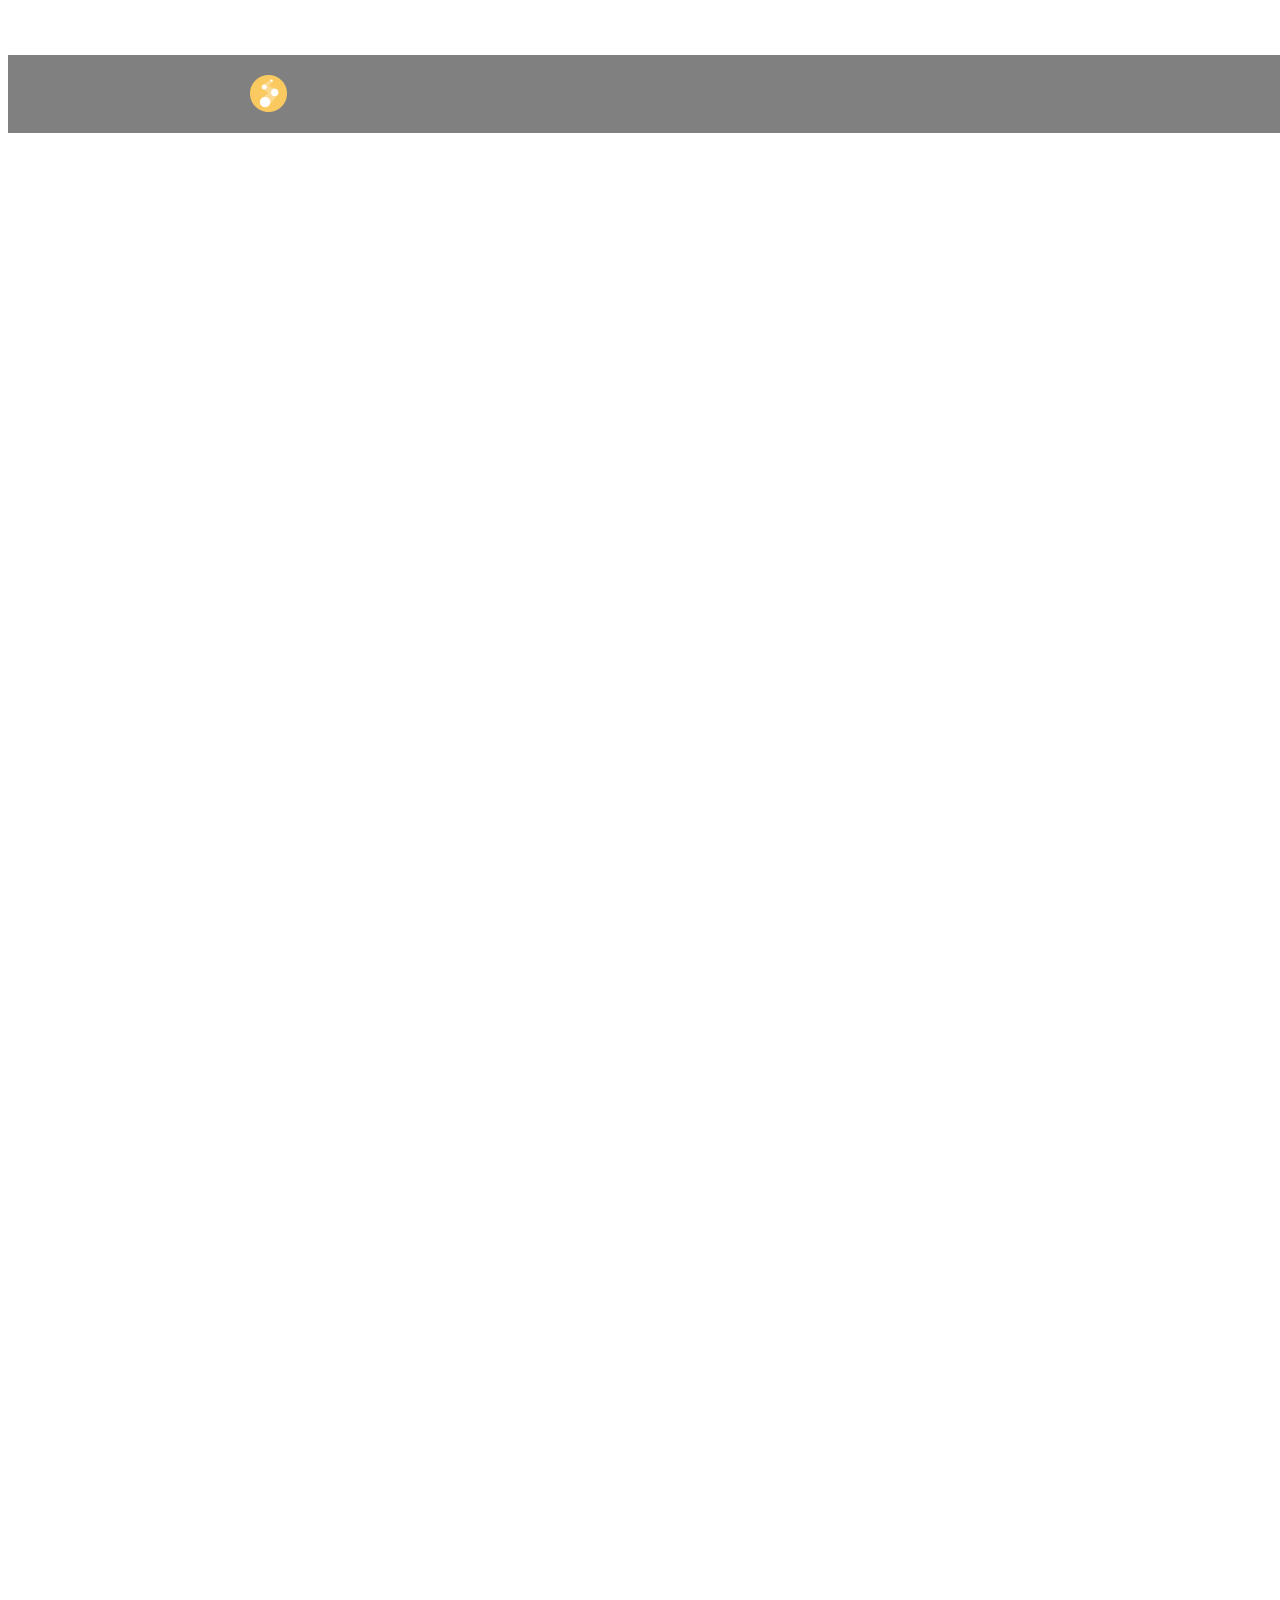
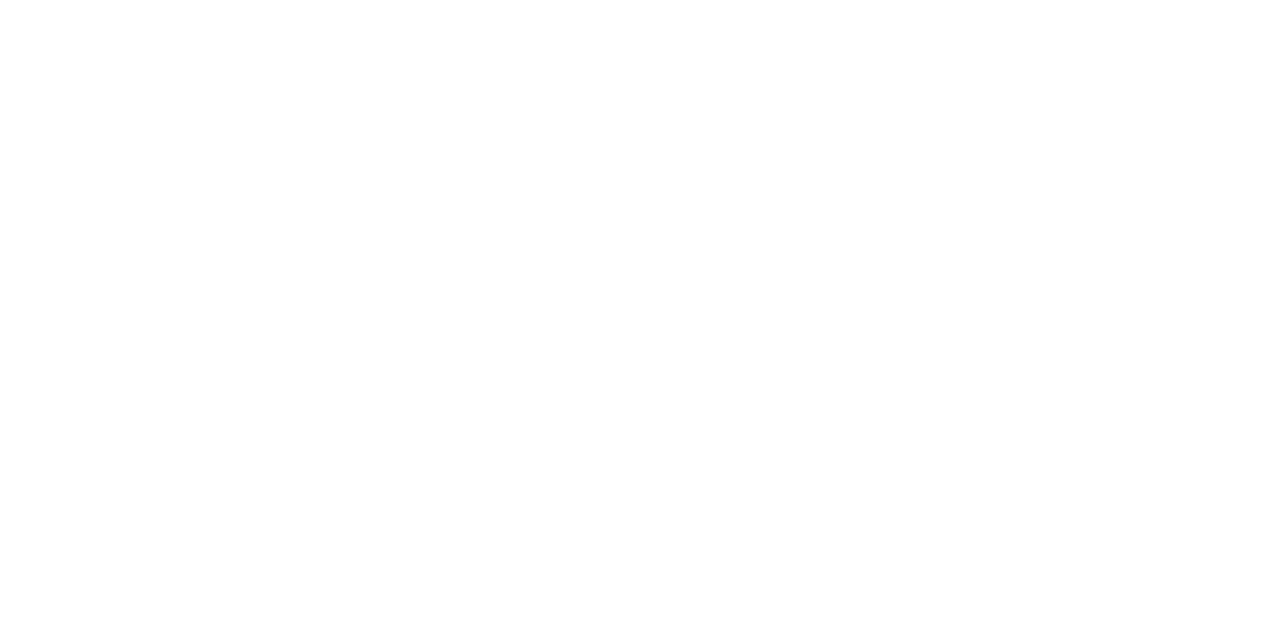
==== Home_work_for_4_lesson/index.html @ bf705a1a "1" ====
<!DOCTYPE html>
<html lang="en">
<head>
    <meta charset="UTF-8">
    <meta http-equiv="X-UA-Compatible" content="IE=edge">
    <meta name="viewport" content="width=device-width, initial-scale=1.0">
    <title>Document</title>
    <link rel="stylesheet" href="style_4.css">
</head>
<body>
    <div class="header">
        <div class="logo">
            <a href="#"><img src="images/logo.png"></a>
        </div>
    </div>
</body>
</html>
---- Home_work_for_4_lesson/style_4.css ----
body{
    position: relative;
    width: 1440px;
    height: 2201px;
    background: #FFFFFF;
}
.header{
    position: absolute;
    width: 1440px;
    height: 78px;
    left: 0px;
    top: 47px;
    background-color: grey;
}
.logo{
    margin-left: 242px;
    margin-top: 20px;
}
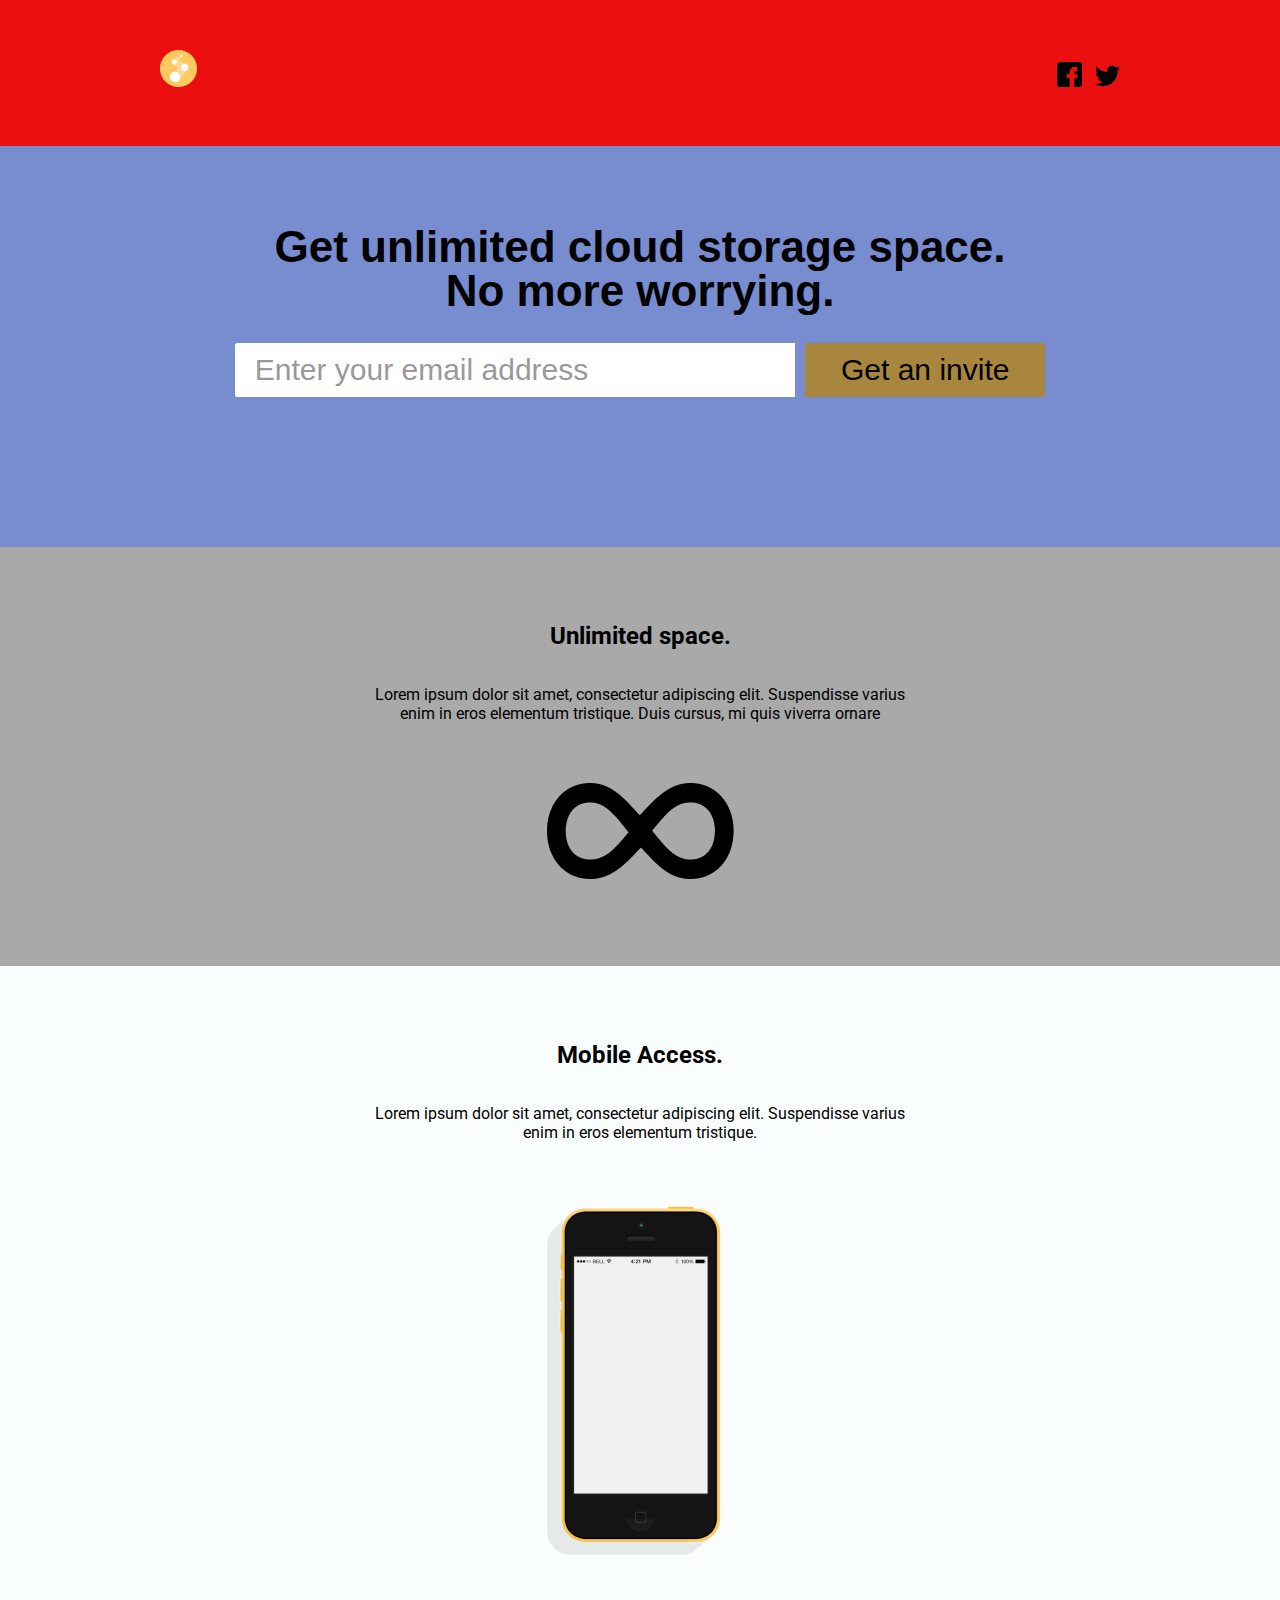
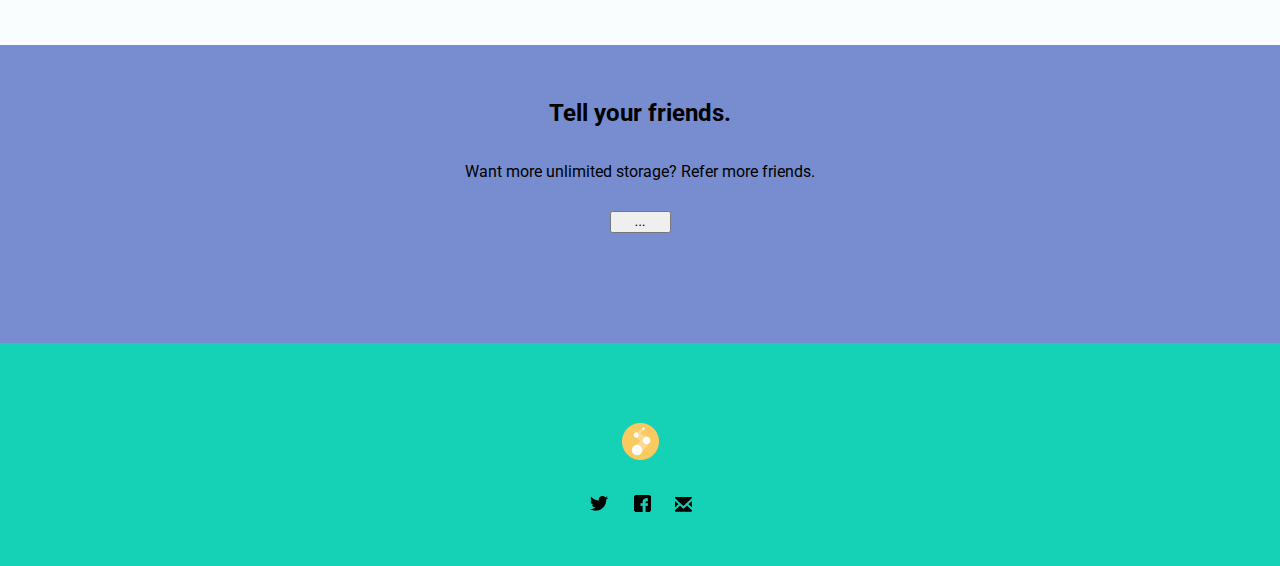
==== commit 87064674: "ready" ====
--- a/Home_work_for_4_lesson/index.html
+++ b/Home_work_for_4_lesson/index.html
@@ -5,13 +5,83 @@
     <meta http-equiv="X-UA-Compatible" content="IE=edge">
     <meta name="viewport" content="width=device-width, initial-scale=1.0">
     <title>Document</title>
+    <link rel="preconnect" href="https://fonts.googleapis.com">
+    <link rel="preconnect" href="https://fonts.gstatic.com" crossorigin>
+    <link href="https://fonts.googleapis.com/css2?family=Roboto&display=swap" rel="stylesheet">
     <link rel="stylesheet" href="style_4.css">
 </head>
 <body>
-    <div class="header">
-        <div class="logo">
-            <a href="#"><img src="images/logo.png"></a>
+
+
+    <header>
+        <div class="content-container">
+            <div class="logo">
+                <a href="#">
+                    <img class="logo_2" src="images/logo.png">
+                </a>
+            </div>
+            <div class="header-social">
+                <a href="#"><img class="f_2" src="images/facebook_header.png"></a>
+                <a href="#"><img class="t_2" src="images/twitter_header.png"></a>
+            </div>        
         </div>
-    </div>
+    </header>
+
+
+    <section class="form-section">
+        <div class="text-content">
+            <h1>
+                Get unlimited cloud storage space.
+                <br>
+                No more worrying.
+            </h1>
+            <form class="email">
+                <input type="text" placeholder="Enter your email address">
+                <button>
+                    Get an invite
+                </button>
+            </form>
+        </div>
+    </section>
+
+
+    <section class="unlimited-space">
+        <h2>Unlimited space.</h2>
+        <p>Lorem ipsum dolor sit amet, consectetur adipiscing elit. 
+            Suspendisse varius <br> enim in eros elementum tristique. 
+            Duis cursus, mi quis viverra ornare</p>
+        <div class="infinity"> 
+            <img src="images/infinity icon.png">
+        </div>
+    </section>
+
+
+    <section class="mobile_">
+        <h2>Mobile Access.</h2>
+        <p>Lorem ipsum dolor sit amet, consectetur adipiscing elit. 
+            Suspendisse varius <br> enim in eros elementum tristique.</p>
+        <div class="mobile"> 
+            <img src="images/mobile.png">
+        </div>
+    </section>
+
+    <section class="tell_your_friends">
+        <h2 class="tell">Tell your friends.</h2>
+        <p class="want">Want more unlimited storage? Refer more friends.</p>
+        <div class="tell_">
+            <form><button>...</button></form>
+        </div>
+    </section>
+
+    <section class="footer">
+        <div class="logo_3">
+            <img src="images/logo.png" >
+        </div>
+        <div class="footer_s">
+            <a class="t_foot" href="#"><img src="images/twitter.png"></a>
+            <a class="f_foot" href="#"><img src="images/facebook.png"></a>
+            <a class="m_foot" href="#"><img src="images/mail.png"></a>
+        </div>
+    </section>
 </body>
 </html>--- a/Home_work_for_4_lesson/style_4.css
+++ b/Home_work_for_4_lesson/style_4.css
@@ -1,18 +1,171 @@
+*{
+    box-sizing: border-box;
+}
+
+
 body{
-    position: relative;
-    width: 1440px;
-    height: 2201px;
-    background: #FFFFFF;
+    background-color: #FFFFFF;
+    margin: 0;
+    font-family: sans-serif, 'Roboto';
 }
-.header{
-    position: absolute;
-    width: 1440px;
-    height: 78px;
-    left: 0px;
-    top: 47px;
-    background-color: grey;
+
+
+header{
+    padding: 50px 0px 50px 0;
+    background-color: #eb0f0f;
 }
-.logo{
-    margin-left: 242px;
-    margin-top: 20px;
+.content-container{
+    width: 960px;
+    margin: 0 auto;
+    font-size: 0px;
 }
+.logo, .header-social {
+    display: inline-block;
+    background-color: #eb0f0f;
+    font-size: 40px;
+    width: 480px;
+}
+.logo_2:hover, .f_2:hover, .t_2:hover{
+    transform: scale(1.9);
+} 
+.header-social{
+    text-align: right;
+}
+
+
+.form-section{
+    padding: 50px 0;
+    background-color: #778dd0;
+}
+.form-section h1{
+    text-align: center;
+    font-size: 44px;
+    line-height: 16px;
+    line-height: 100%;
+}
+.form-section form{
+    text-align: center;
+}
+.form-section form input,
+.form-section form button {
+    display: inline-block;
+    border: none;
+}
+.form-section form input{
+    width: 560px;
+    font-size: 30px;
+    padding: 10px 20px;
+    border-radius: 2px 0px 0px 2px;
+}
+.form-section form input::placeholder{
+    color: #999999;
+}
+.form-section button{
+    background: #A8863D;
+    border-radius: 0px 2px 2px 0px;
+    font-size: 30px;
+    padding: 10px 20px;
+    width: 240px;
+    margin-left: 6px;
+}
+.email{
+    padding-bottom: 100px;
+}
+button:hover{
+    background-color: rgb(76, 151, 2);
+    cursor: pointer;
+    transform: scale(1.07);
+}
+
+
+.unlimited-space{
+    margin: 0;
+    background-color: darkgrey;
+}
+h2{
+    text-align: center;
+    padding-top: 75px;
+    margin: 0;
+    font-family: 'roboto';
+    
+}
+p{
+    text-align: center;
+    padding-top: 35px;
+    margin: 0;
+    font-family: 'Roboto';
+}
+.infinity{
+    text-align: center;
+    padding-top: 60px;
+    padding-bottom: 83px;
+}
+
+
+.mobile_{
+    margin: 0;
+    background-color: rgb(250, 253, 253);
+}
+h2{
+    text-align: center;
+    padding-top: 75px;
+    margin: 0;
+    font-family: 'roboto';
+    
+}
+p{
+    text-align: center;
+    padding-top: 35px;
+    margin: 0;
+    font-family: 'roboto';
+}
+.mobile{
+    text-align: center;
+    padding-top: 60px;
+    padding-bottom: 83px;
+}
+
+
+.tell_your_friends{
+    margin: 0;
+    background-color: #778dd0;
+}
+.tell{
+    padding-top: 54px;
+    margin-top: 0;
+    font-family: 'roboto';
+}
+.want{
+    margin-top: 0;
+    font-family: 'roboto';
+    padding-top: 35px;
+}
+.tell_{
+    padding-top: 30px;
+    padding-bottom: 110px;
+    border-radius: 4px;
+    text-align: center;
+}
+.tell_ button{
+    width: 61px;
+    height: 22px;
+}
+
+
+.footer{
+    margin: 0;
+    background-color: rgb(21, 210, 182);
+}
+.logo_3{
+    text-align: center;
+    padding-top: 80px;
+}
+.footer_s{
+    text-align: center;
+    padding-top: 30px;
+    padding-bottom: 50px;
+}
+.t_foot, .f_foot, .m_foot{
+        padding-left: 10px;
+        padding-right: 10px;
+}
